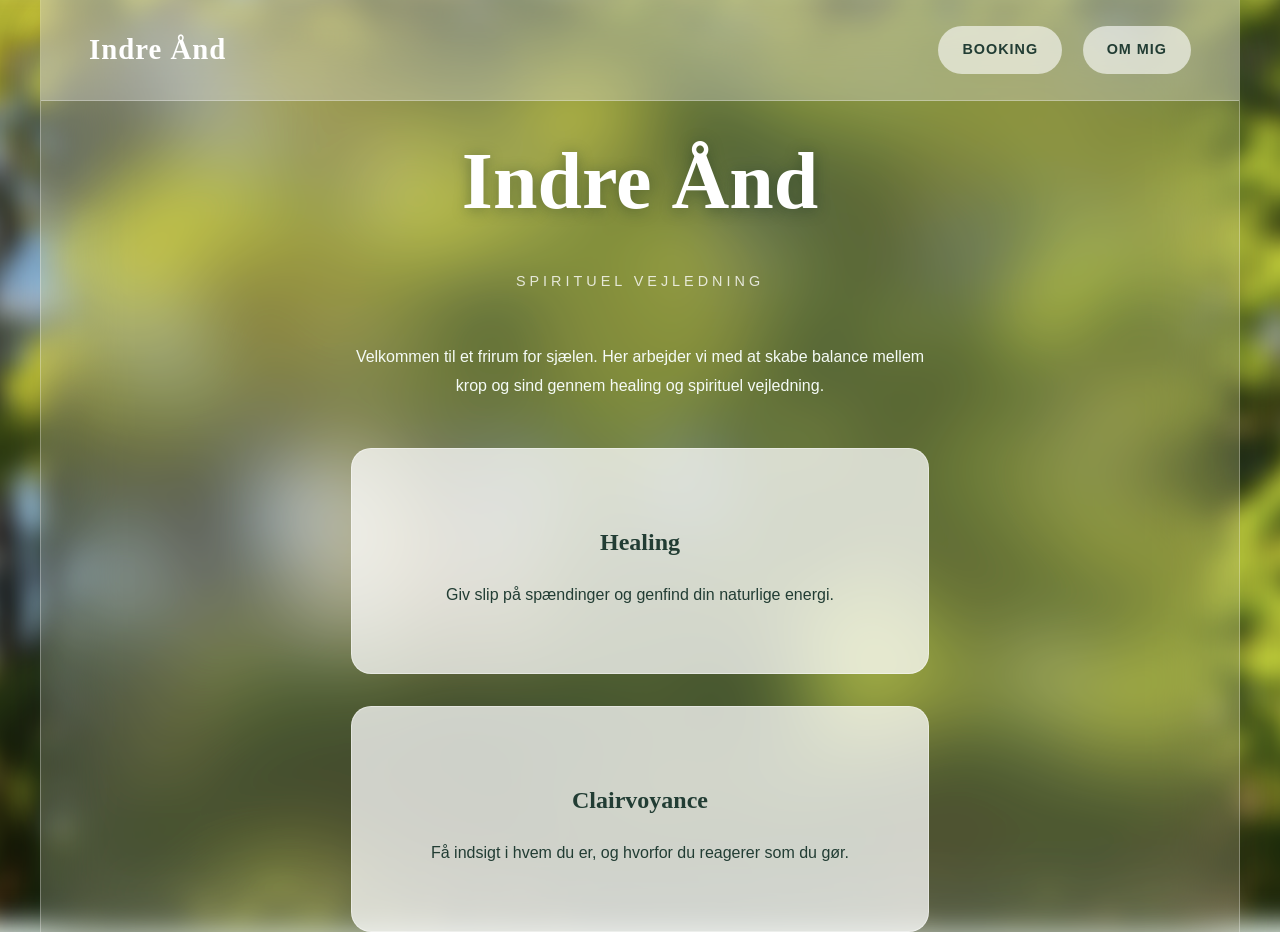
==== index.html @ 0712ff4b "Add files via upload" ====
<!DOCTYPE html>
<html lang="da">
<head>
    <meta charset="UTF-8" />
    <meta name="viewport" content="width=device-width, initial-scale=1.0" />
    <title>Indre Ånd</title>
    <link rel="stylesheet" href="styles.css" />
</head>
<body class="home-page">
    <div class="glass-shell">
        <header class="top-bar">
            <a href="index.html" class="top-bar__brand">Indre Ånd</a>
            <nav class="top-bar__nav">
                <a href="booking.html" class="nav-button">Booking</a>
                <a href="about.html" class="nav-button">Om mig</a>
            </nav>
        </header>

        <main class="container">
            <section class="hero-content">
                <h1>Indre Ånd</h1>
                <p class="subtitle">Spirituel Vejledning</p>
                
                <div class="zen-text-block">
                    <p>Velkommen til et frirum for sjælen. Her arbejder vi med at skabe balance mellem krop og sind gennem healing og spirituel vejledning.</p>
                </div>
            </section>

            <div class="services-grid">
                <div class="service-item">
                    <h3>Healing</h3>
                    <p>Giv slip på spændinger og genfind din naturlige energi.</p>
                </div>
                <div class="service-item">
                    <h3>Clairvoyance</h3>
                    <p>Få indsigt i hvem du er, og hvorfor du reagerer som du gør.</p>
                </div>
            </div>
        </main>
    </div>
</body>
</html>
---- styles.css ----
/* --- Global Reset & Variables --- */
:root {
    --glass-bg: rgba(255, 255, 255, 0.15);
    --glass-border: rgba(255, 255, 255, 0.3);
    --text-main: #f5fbf6;
    --text-header: #ffffff;
    --accent-dark: #223d34;
    --card-bg: rgba(255, 255, 255, 0.75); /* For high readability on light text */
}

* { box-sizing: border-box; }

body {
    margin: 0;
    font-family: "Inter", sans-serif;
    background: #d9e7de; /* Fallback color */
    color: var(--text-main);
    min-height: 100vh;
    line-height: 1.8;
    overflow-x: hidden; /* Prevent side-scrolling on mobile */
}

/* --- Fixed Glass Background --- */
.home-page::before {
    content: "";
    position: fixed;
    inset: 0;
    background: url("pictures/20260508_192441.jpg") center center / cover no-repeat;
    filter: blur(12px) 
                brightness(0.9) 
                contrast(1.2) 
                saturate(0.7) 
                sepia(0);
    transform: scale(1.05);
    z-index: -2;
}

/* --- Layout Structure --- */
.glass-shell {
    width: min(1200px, 100%); /* Changed 95% to 100% for cleaner edge-to-edge on mobile */
    min-height: 100vh;
    margin: 0 auto;
    background: var(--glass-bg);
    border-left: 1px solid var(--glass-border);
    border-right: 1px solid var(--glass-border);
    backdrop-filter: blur(40px) saturate(110%);
    box-shadow: 0 18px 45px rgba(27, 56, 45, 0.16);
    display: flex;
    flex-direction: column;
}

.container {
    max-width: 900px;
    margin: 0 auto;
    padding: 0rem 2.5rem;
}

/* --- Navigation --- */
.top-bar {
    display: flex;
    align-items: center;
    justify-content: space-between;
    padding: 1.5rem 3rem;
    border-bottom: 1px solid var(--glass-border);
    background-color: #d7d7d75c;
}

.top-bar__brand {
    font-family: "Cormorant Garamond", serif;
    font-size: 1.8rem;
    font-weight: 600;
    text-decoration: none;
    color: var(--text-header);
    letter-spacing: 1px;
}

.nav-button {
    padding: 0.7rem 1.5rem;
    border-radius: 999px;
    text-decoration: none;
    color: var(--accent-dark);
    background: rgba(255, 255, 255, 0.6);
    font-size: 0.9rem;
    font-weight: 600;
    text-transform: uppercase;
    letter-spacing: 1px;
    transition: all 0.3s ease;
    margin-left: 1rem;
    display: inline-block; /* Ensure proper spacing */
}

.nav-button:hover, .nav-button.active {
    background: #ffffff;
    box-shadow: 0 4px 15px rgba(0,0,0,0.1);
}

/* --- Typography --- */
h1, h2, h3 {
    font-family: "Cormorant Garamond", serif;
    color: var(--text-header);
    text-shadow: 0 2px 15px rgba(16, 41, 29, 0.4);
    text-align: center;
}

h1 { font-size: clamp(3rem, 8vw, 5rem); margin-bottom: 1rem; margin-top: 0.5rem; }
h2 { font-size: 2.8rem; margin: 4rem 0 2rem; }

.subtitle {
    text-align: center;
    text-transform: uppercase;
    letter-spacing: 4px;
    font-size: 0.9rem;
    color: rgba(255,255,255,0.8);
    margin-bottom: 3rem;
}

/* --- Content Elements --- */
.zen-text-block {
    text-align: center;
    max-width: 65ch;
    margin: 0 auto 3rem;
}

.portrait-wrapper {
    display: flex;
    justify-content: center;
    margin: 1rem 0;
}

.hero-portrait {
    width: 100%;
    max-width: 400px;
    height: 300px; /* Set a height to define the 'frame' */
    border-radius: 300px 300px 40px 40px; 
    box-shadow: 0 25px 50px rgba(0,0,0,0.15);
    border: 1px solid var(--glass-border);
    
    /* This is the key: it clips the zoomed image to the arched shape */
    overflow: hidden; 
    display: block;
}

.hero-portrait img {
    width: 100%;
    height: 100%;
    
    /* The Offset & Zoom Logic */
    object-fit: cover;
    object-position: 10% center; /* Adjust percentage to pan right/left */
    transform: scale(1.2);       /* Zooms the content ONLY */
    
    display: block;
}

.services-grid {
    display: grid;
    grid-template-columns: repeat(auto-fit, minmax(280px, 1fr));
    gap: 2rem;
    margin-top: 3rem;
}

.service-item {
    background: var(--card-bg);
    padding: 3rem 2rem;
    border-radius: 20px;
    text-align: center;
    color: var(--accent-dark);
    border: 1px solid rgba(255,255,255,0.4);
    transition: transform 0.3s ease;
}

.service-item h3 { color: var(--accent-dark); text-shadow: none; margin-bottom: 1rem; font-size: 24px;}
.service-item:hover { transform: translateY(-5px); }

.testimonial-item {
    background: rgba(255, 255, 255, 0.1);
    border: 1px solid var(--glass-border);
    padding: 3rem;
    border-radius: 24px;
    margin-bottom: 2rem;
    backdrop-filter: blur(5px);
}

.testimonial-item blockquote {
    font-family: "Cormorant Garamond", serif;
    font-size: 1.5rem;
    font-style: italic;
    margin: 0;
}

.testimonial-author {
    display: block;
    margin-top: 1.5rem;
    font-size: 0.85rem;
    font-weight: 600;
    text-transform: uppercase;
    letter-spacing: 2px;
}

/* --- MOBILE RESPONSIVE FIXES --- */
@media (max-width: 600px) {
    .top-bar {
        flex-direction: column;
        padding: 2rem 1rem;
        gap: 1.5rem;
    }

    .top-bar__nav {
        display: flex;
        gap: 0.5rem;
    }

    .nav-button {
        margin-left: 0;
        padding: 0.6rem 1.2rem;
        font-size: 0.8rem;
    }

    .container {
        padding: 0 1.5rem;
    }

    h1 {
        font-size: 2.8rem;
    }

    h2 {
        font-size: 2.2rem;
    }

    .testimonial-item {
        padding: 2rem 1.5rem;
    }

    .testimonial-item blockquote {
        font-size: 1.2rem;
    }
}
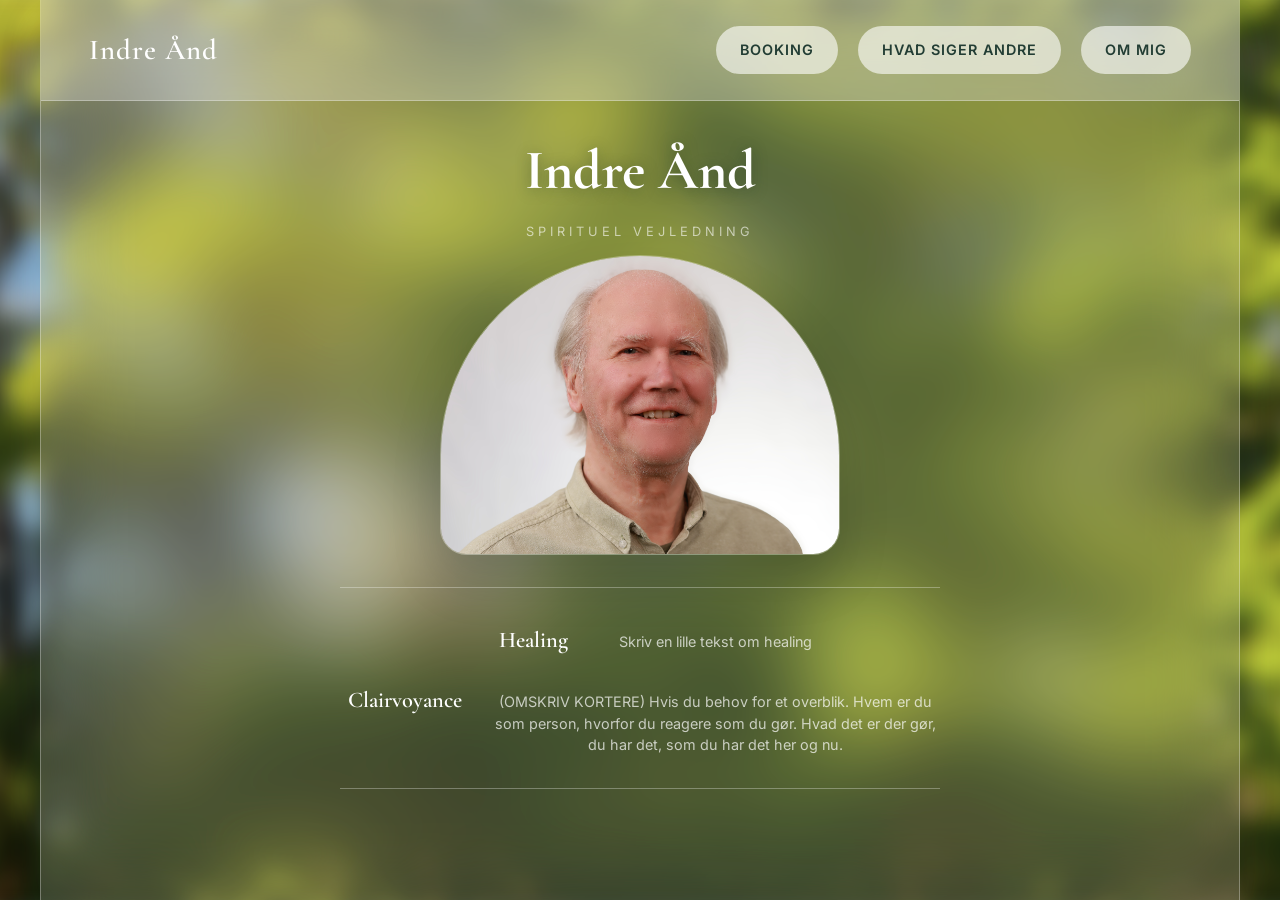
==== commit 4351ecd0: "Add reviews page, media, and UI updates Add reviews.html and about_text.txt plus README.md and many " ====
--- a/index.html
+++ b/index.html
@@ -4,38 +4,51 @@
     <meta charset="UTF-8" />
     <meta name="viewport" content="width=device-width, initial-scale=1.0" />
     <title>Indre Ånd</title>
+    <link rel="preconnect" href="https://fonts.googleapis.com" />
+    <link rel="preconnect" href="https://fonts.gstatic.com" crossorigin />
+    <link href="https://fonts.googleapis.com/css2?family=Cormorant+Garamond:ital,wght@0,500;0,600;0,700;1,500&family=Inter:wght@300;400;500&display=swap" rel="stylesheet" />
     <link rel="stylesheet" href="styles.css" />
 </head>
 <body class="home-page">
-    <div class="glass-shell">
+    <div class="glass-shell home-shell">
         <header class="top-bar">
             <a href="index.html" class="top-bar__brand">Indre Ånd</a>
             <nav class="top-bar__nav">
                 <a href="booking.html" class="nav-button">Booking</a>
+                <a href="reviews.html" class="nav-button">Hvad siger andre</a>
                 <a href="about.html" class="nav-button">Om mig</a>
             </nav>
         </header>
 
-        <main class="container">
-            <section class="hero-content">
-                <h1>Indre Ånd</h1>
-                <p class="subtitle">Spirituel Vejledning</p>
-                
-                <div class="zen-text-block">
-                    <p>Velkommen til et frirum for sjælen. Her arbejder vi med at skabe balance mellem krop og sind gennem healing og spirituel vejledning.</p>
+        <main class="home-main">
+
+            <div class="home-content">
+                <h1 class="home-title">Indre Ånd</h1>
+                <p class="home-eyebrow">Spirituel Vejledning</p>
+
+                <div class="home-portrait">
+                    <div class="hero-portrait">
+                        <img src="pictures/portrait.jpg" alt="Michael" />
+                    </div>
                 </div>
-            </section>
 
-            <div class="services-grid">
-                <div class="service-item">
-                    <h3>Healing</h3>
-                    <p>Giv slip på spændinger og genfind din naturlige energi.</p>
+                <div class="home-divider"></div>
+
+                <div class="home-offerings">
+                    <div class="home-offering">
+                        <span class="home-offering__name">Healing</span>
+                        <span class="home-offering__desc">Skriv en lille tekst om healing</span>
+                    </div>
+                    <div class="home-offering">
+                        <span class="home-offering__name">Clairvoyance</span>
+                        <span class="home-offering__desc">(OMSKRIV KORTERE) Hvis du behov for et overblik. Hvem er du som person, hvorfor du reagere som du gør. Hvad det er der gør, du har det, som du har det her og nu.</span>
+                    </div>
                 </div>
-                <div class="service-item">
-                    <h3>Clairvoyance</h3>
-                    <p>Få indsigt i hvem du er, og hvorfor du reagerer som du gør.</p>
-                </div>
+
+                <div class="home-divider"></div>
+
             </div>
+
         </main>
     </div>
 </body>
--- a/styles.css
+++ b/styles.css
@@ -5,7 +5,7 @@
     --text-main: #f5fbf6;
     --text-header: #ffffff;
     --accent-dark: #223d34;
-    --card-bg: rgba(255, 255, 255, 0.75); /* For high readability on light text */
+    --card-bg: rgba(255, 255, 255, 0.75);
 }
 
 * { box-sizing: border-box; }
@@ -13,11 +13,11 @@
 body {
     margin: 0;
     font-family: "Inter", sans-serif;
-    background: #d9e7de; /* Fallback color */
+    background: #d9e7de;
     color: var(--text-main);
     min-height: 100vh;
     line-height: 1.8;
-    overflow-x: hidden; /* Prevent side-scrolling on mobile */
+    overflow-x: hidden;
 }
 
 /* --- Fixed Glass Background --- */
@@ -26,10 +26,10 @@
     position: fixed;
     inset: 0;
     background: url("pictures/20260508_192441.jpg") center center / cover no-repeat;
-    filter: blur(12px) 
-                brightness(0.9) 
-                contrast(1.2) 
-                saturate(0.7) 
+    filter: blur(12px)
+                brightness(0.9)
+                contrast(1.2)
+                saturate(0.7)
                 sepia(0);
     transform: scale(1.05);
     z-index: -2;
@@ -37,7 +37,7 @@
 
 /* --- Layout Structure --- */
 .glass-shell {
-    width: min(1200px, 100%); /* Changed 95% to 100% for cleaner edge-to-edge on mobile */
+    width: min(1200px, 100%);
     min-height: 100vh;
     margin: 0 auto;
     background: var(--glass-bg);
@@ -51,8 +51,9 @@
 
 .container {
     max-width: 900px;
+    width: 100%;
     margin: 0 auto;
-    padding: 0rem 2.5rem;
+    padding: 1rem 2.5rem;
 }
 
 /* --- Navigation --- */
@@ -86,7 +87,7 @@
     letter-spacing: 1px;
     transition: all 0.3s ease;
     margin-left: 1rem;
-    display: inline-block; /* Ensure proper spacing */
+    display: inline-block;
 }
 
 .nav-button:hover, .nav-button.active {
@@ -102,8 +103,8 @@
     text-align: center;
 }
 
-h1 { font-size: clamp(3rem, 8vw, 5rem); margin-bottom: 1rem; margin-top: 0.5rem; }
-h2 { font-size: 2.8rem; margin: 4rem 0 2rem; }
+h1 { font-size: clamp(2.5rem, 5vw, 3.5rem); margin-bottom: 1rem; margin-top: 0.5rem; }
+h2 { font-size: 2.8rem; margin: 0 0 2rem; }
 
 .subtitle {
     text-align: center;
@@ -114,6 +115,16 @@
     margin-bottom: 3rem;
 }
 
+/* --- Page Section Header --- */
+.zen-header {
+    text-align: center;
+    margin-bottom: 3rem;
+}
+
+.zen-header h1 {
+    margin-bottom: 0;
+}
+
 /* --- Content Elements --- */
 .zen-text-block {
     text-align: center;
@@ -124,34 +135,36 @@
 .portrait-wrapper {
     display: flex;
     justify-content: center;
-    margin: 1rem 0;
+    margin: 1rem 0 3rem;
 }
 
 .hero-portrait {
     width: 100%;
     max-width: 400px;
-    height: 300px; /* Set a height to define the 'frame' */
-    border-radius: 300px 300px 40px 40px; 
+    height: 300px;
+    border-radius: 300px 300px 40px 40px;
     box-shadow: 0 25px 50px rgba(0,0,0,0.15);
     border: 1px solid var(--glass-border);
-    
-    /* This is the key: it clips the zoomed image to the arched shape */
-    overflow: hidden; 
+    overflow: hidden;
     display: block;
 }
 
 .hero-portrait img {
     width: 100%;
     height: 100%;
-    
-    /* The Offset & Zoom Logic */
     object-fit: cover;
-    object-position: 10% center; /* Adjust percentage to pan right/left */
-    transform: scale(1.2);       /* Zooms the content ONLY */
-    
+    object-position: 10% center;
+    transform: scale(1.2);
     display: block;
 }
 
+/* --- Hero Section (index only) --- */
+.hero-content {
+    text-align: center;
+    padding-top: 2rem;
+}
+
+/* --- Services Grid --- */
 .services-grid {
     display: grid;
     grid-template-columns: repeat(auto-fit, minmax(280px, 1fr));
@@ -169,15 +182,83 @@
     transition: transform 0.3s ease;
 }
 
-.service-item h3 { color: var(--accent-dark); text-shadow: none; margin-bottom: 1rem; font-size: 24px;}
+.service-item h3 { color: var(--accent-dark); text-shadow: none; margin-bottom: 1rem; font-size: 24px; }
 .service-item:hover { transform: translateY(-5px); }
+
+.service-meta {
+    display: flex;
+    flex-direction: column;
+    align-items: center;
+    gap: 0.6rem;
+    margin-bottom: 1.25rem;
+}
+
+.service-detail {
+    color: var(--accent-dark);
+    font-size: 1rem;
+    font-weight: 500;
+}
+
+.service-tag {
+    display: inline-block;
+    background: rgba(34, 61, 52, 0.12);
+    border: 1px solid rgba(34, 61, 52, 0.2);
+    color: var(--accent-dark);
+    font-size: 0.75rem;
+    font-weight: 600;
+    text-transform: uppercase;
+    letter-spacing: 1.5px;
+    padding: 0.3rem 0.9rem;
+    border-radius: 999px;
+}
+
+.service-note {
+    color: rgba(34, 61, 52, 0.7);
+    font-size: 0.88rem;
+    line-height: 1.6;
+    margin: 0;
+    border-top: 1px solid rgba(34, 61, 52, 0.1);
+    padding-top: 1rem;
+}
+
+/* --- Contact Block (booking page) --- */
+.contact-block {
+    margin-top: 4rem;
+    background: rgba(34, 61, 52, 0.4);
+    border: 1px solid var(--glass-border);
+    padding: 3rem 2rem;
+    border-radius: 20px;
+    text-align: center;
+}
+
+.contact-block h2 {
+    margin-top: 0;
+    border: none;
+    text-shadow: none;
+}
+
+.contact-block p {
+    color: white;
+    margin: 0.5rem 0;
+}
+
+.contact-block a {
+    color: white;
+    text-decoration: underline;
+}
+
+/* --- Testimonials --- */
+.testimonials-section {
+    display: flex;
+    flex-direction: column;
+    gap: 2rem;
+}
 
 .testimonial-item {
     background: rgba(255, 255, 255, 0.1);
     border: 1px solid var(--glass-border);
     padding: 3rem;
     border-radius: 24px;
-    margin-bottom: 2rem;
     backdrop-filter: blur(5px);
 }
 
@@ -197,6 +278,17 @@
     letter-spacing: 2px;
 }
 
+/* --- About Article --- */
+.zen-article {
+    max-width: 65ch;
+    margin: 0 auto;
+    text-align: center;
+}
+
+.zen-article p {
+    margin-bottom: 1.5rem;
+}
+
 /* --- MOBILE RESPONSIVE FIXES --- */
 @media (max-width: 600px) {
     .top-bar {
@@ -217,16 +309,11 @@
     }
 
     .container {
-        padding: 0 1.5rem;
-    }
-
-    h1 {
-        font-size: 2.8rem;
-    }
-
-    h2 {
-        font-size: 2.2rem;
-    }
+        padding: 3rem 1.5rem;
+    }
+
+    h1 { font-size: 2.8rem; }
+    h2 { font-size: 2.2rem; }
 
     .testimonial-item {
         padding: 2rem 1.5rem;
@@ -235,4 +322,220 @@
     .testimonial-item blockquote {
         font-size: 1.2rem;
     }
+}
+
+/* --- About Timeline --- */
+.about-timeline {
+    display: flex;
+    flex-direction: column;
+    gap: 2.5rem;
+    margin-top: 1rem;
+}
+
+.timeline-entry {
+    display: grid;
+    grid-template-columns: 180px 1fr;
+    gap: 2rem;
+    border-top: 1px solid var(--glass-border);
+    padding-top: 2.5rem;
+}
+
+.timeline-label {
+    font-family: "Cormorant Garamond", serif;
+    font-size: 1.3rem;
+    font-weight: 600;
+    color: rgba(255, 255, 255, 0.7);
+    letter-spacing: 1px;
+    padding-top: 0.2rem;
+    text-align: right;
+}
+
+.timeline-body p {
+    margin: 0 0 1rem;
+    color: var(--text-main);
+}
+
+.timeline-body p:last-child {
+    margin-bottom: 0;
+}
+
+@media (max-width: 600px) {
+    .timeline-entry {
+        grid-template-columns: 1fr;
+        gap: 0.75rem;
+    }
+
+    .timeline-label {
+        text-align: left;
+        font-size: 1.1rem;
+        color: rgba(255, 255, 255, 0.6);
+    }
+}
+
+/* --- Home Page: no-scroll full-viewport layout --- */
+.home-shell {
+    height: 100vh;
+    overflow: hidden;
+}
+
+.home-main {
+    flex: 1;
+    display: flex;
+    flex-direction: column;
+    align-items: center;
+    padding: 2.5rem 4rem 3rem;
+    gap: 2.5rem;
+}
+
+.home-portrait {
+    display: flex;
+    justify-content: center;
+}
+
+.home-portrait .hero-portrait {
+    width: 100%;
+    max-width: 400px;
+    height: 300px;
+    border-radius: 300px 300px 40px 40px;
+}
+
+/* Content: centered column */
+.home-content {
+    display: flex;
+    flex-direction: column;
+    align-items: center;
+    text-align: center;
+    width: 100%;
+    max-width: 600px;
+}
+
+.home-eyebrow {
+    text-transform: uppercase;
+    letter-spacing: 4px;
+    font-size: 0.8rem;
+    color: rgba(255, 255, 255, 0.6);
+    margin: 0 0 0.75rem;
+    text-align: center;
+}
+
+.home-title {
+    font-family: "Cormorant Garamond", serif;
+    font-size: clamp(2.5rem, 5vw, 3.5rem);
+    font-weight: 700;
+    color: var(--text-header);
+    text-shadow: 0 2px 15px rgba(16, 41, 29, 0.4);
+    text-align: center;
+    margin: 0 0 1.25rem;
+    line-height: 1.05;
+}
+
+.home-intro {
+    font-size: 1rem;
+    line-height: 1.8;
+    color: rgba(255, 255, 255, 0.85);
+    margin: 0;
+    text-align: center;
+}
+
+.home-divider {
+    width: 100%;
+    height: 1px;
+    background: var(--glass-border);
+    margin: 2rem 0;
+}
+
+/* Offerings: two rows, label + description inline */
+.home-offerings {
+    display: flex;
+    flex-direction: column;
+    gap: 1.25rem;
+}
+
+.home-offering {
+    display: flex;
+    align-items: baseline;
+    gap: 1.25rem;
+    justify-content: center;
+}
+
+.home-offering__name {
+    font-family: "Cormorant Garamond", serif;
+    font-size: 1.4rem;
+    font-weight: 600;
+    color: var(--text-header);
+    white-space: nowrap;
+    min-width: 130px;
+}
+
+.home-offering__desc {
+    font-size: 0.9rem;
+    color: rgba(255, 255, 255, 0.7);
+    line-height: 1.5;
+}
+
+/* CTA link */
+.home-cta {
+    display: inline-block;
+    align-self: center;
+    padding: 0.8rem 2rem;
+    border-radius: 999px;
+    background: rgba(255, 255, 255, 0.15);
+    border: 1px solid var(--glass-border);
+    color: var(--text-header);
+    text-decoration: none;
+    font-size: 0.9rem;
+    font-weight: 500;
+    letter-spacing: 0.5px;
+    transition: background 0.3s ease, box-shadow 0.3s ease;
+}
+
+.home-cta:hover {
+    background: rgba(255, 255, 255, 0.28);
+    box-shadow: 0 4px 20px rgba(0,0,0,0.1);
+}
+
+@media (max-width: 750px) {
+    .home-shell {
+        height: auto;
+        overflow: visible;
+    }
+
+    .home-main {
+        grid-template-columns: 1fr;
+    }
+
+    .home-portrait {
+        padding: 3rem 2rem 1rem;
+        height: 340px;
+    }
+
+    .home-portrait .hero-portrait {
+        max-height: 100%;
+    }
+
+    .home-content {
+        padding: 1rem 2rem 3rem;
+        align-items: center;
+        text-align: center;
+    }
+
+    .home-title {
+        text-align: center;
+    }
+
+    .home-intro {
+        max-width: 100%;
+        text-align: center;
+    }
+
+    .home-offering {
+        flex-direction: column;
+        align-items: center;
+        gap: 0.25rem;
+        text-align: center;
+    }
+
+    .home-cta {
+        align-self: center;
+    }
 }
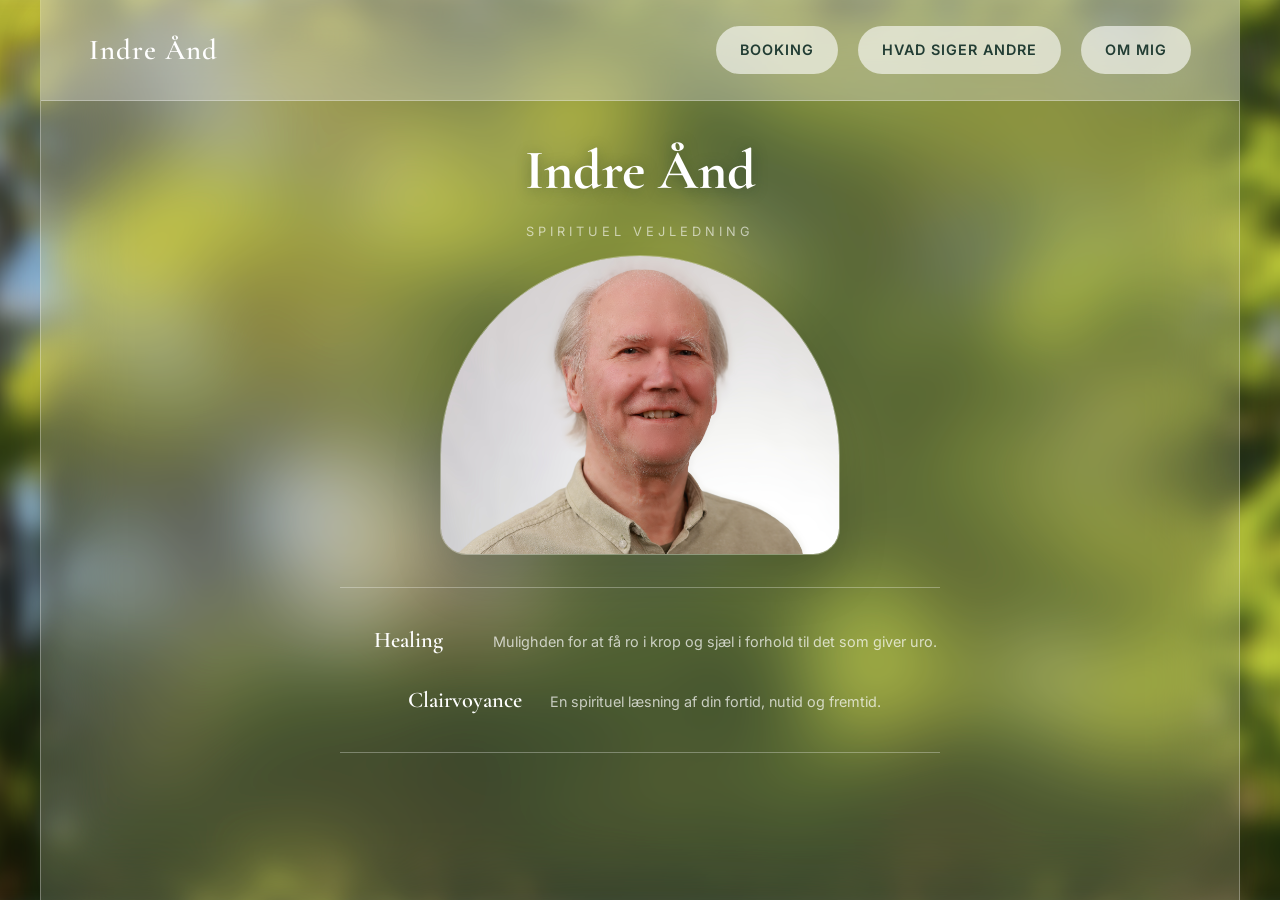
==== commit 919d9907: "Cleanup changes." ====
--- a/index.html
+++ b/index.html
@@ -37,11 +37,11 @@
                 <div class="home-offerings">
                     <div class="home-offering">
                         <span class="home-offering__name">Healing</span>
-                        <span class="home-offering__desc">Skriv en lille tekst om healing</span>
+                        <span class="home-offering__desc">Mulighden for at få ro i krop og sjæl i forhold til det som giver uro.</span>
                     </div>
                     <div class="home-offering">
                         <span class="home-offering__name">Clairvoyance</span>
-                        <span class="home-offering__desc">(OMSKRIV KORTERE) Hvis du behov for et overblik. Hvem er du som person, hvorfor du reagere som du gør. Hvad det er der gør, du har det, som du har det her og nu.</span>
+                        <span class="home-offering__desc">En spirituel læsning af din fortid, nutid og fremtid.</span>
                     </div>
                 </div>
 
--- a/styles.css
+++ b/styles.css
@@ -125,19 +125,6 @@
     margin-bottom: 0;
 }
 
-/* --- Content Elements --- */
-.zen-text-block {
-    text-align: center;
-    max-width: 65ch;
-    margin: 0 auto 3rem;
-}
-
-.portrait-wrapper {
-    display: flex;
-    justify-content: center;
-    margin: 1rem 0 3rem;
-}
-
 .hero-portrait {
     width: 100%;
     max-width: 400px;
@@ -158,12 +145,6 @@
     display: block;
 }
 
-/* --- Hero Section (index only) --- */
-.hero-content {
-    text-align: center;
-    padding-top: 2rem;
-}
-
 /* --- Services Grid --- */
 .services-grid {
     display: grid;
@@ -197,6 +178,13 @@
     color: var(--accent-dark);
     font-size: 1rem;
     font-weight: 500;
+}
+
+.service-note {
+    margin: 0;
+    color: rgba(34, 61, 52, 0.88);
+    font-size: 0.95rem;
+    line-height: 1.5;
 }
 
 .service-tag {
@@ -212,15 +200,6 @@
     border-radius: 999px;
 }
 
-.service-note {
-    color: rgba(34, 61, 52, 0.7);
-    font-size: 0.88rem;
-    line-height: 1.6;
-    margin: 0;
-    border-top: 1px solid rgba(34, 61, 52, 0.1);
-    padding-top: 1rem;
-}
-
 /* --- Contact Block (booking page) --- */
 .contact-block {
     margin-top: 4rem;
@@ -242,16 +221,92 @@
     margin: 0.5rem 0;
 }
 
+.contact-block__summary {
+    margin-top: 0.85rem;
+    color: rgba(255, 255, 255, 0.85);
+}
+
+.contact-block__divider {
+    width: min(540px, 100%);
+    height: 1px;
+    margin: 1.2rem auto 1rem;
+    background: rgba(255, 255, 255, 0.25);
+}
+
+.contact-block__subtitle {
+    margin: 0.4rem 0 0.85rem;
+    font-family: "Cormorant Garamond", serif;
+    font-size: 2rem;
+    color: var(--text-header);
+    text-shadow: none;
+}
+
 .contact-block a {
     color: white;
     text-decoration: underline;
 }
 
+/* --- Booking compact layout --- */
+
+.booking-page .container.booking-compact {
+    padding-top: 0.75rem;
+    padding-bottom: 1.25rem;
+}
+
+.booking-compact .zen-header {
+    margin-bottom: 1.5rem;
+}
+
+.booking-compact .services-grid {
+    margin-top: 1.25rem;
+    gap: 1.25rem;
+}
+
+.booking-compact .service-item {
+    padding: 1.75rem 1.5rem;
+}
+
+.booking-compact .service-meta {
+    margin-bottom: 0;
+}
+
+.booking-compact .contact-block {
+    margin-top: 1.5rem;
+    padding: 1.75rem 1.5rem;
+}
+
+.booking-compact .contact-block h2 {
+    margin-bottom: 1rem;
+    font-size: 2.3rem;
+}
+
+.booking-compact .contact-block__subtitle {
+    margin: 0.25rem 0 0.65rem;
+    font-size: 1.7rem;
+}
+
+.booking-compact .contact-block__divider {
+    margin: 0.9rem auto 0.8rem;
+}
+
 /* --- Testimonials --- */
 .testimonials-section {
     display: flex;
     flex-direction: column;
     gap: 2rem;
+}
+
+.testimonials-group {
+    display: flex;
+    flex-direction: column;
+    gap: 1.25rem;
+}
+
+.testimonials-group__title {
+    margin: 0 0 0.2rem;
+    font-size: clamp(1.9rem, 4vw, 2.4rem);
+    text-align: left;
+    text-shadow: 0 2px 15px rgba(16, 41, 29, 0.4);
 }
 
 .testimonial-item {
@@ -278,34 +333,50 @@
     letter-spacing: 2px;
 }
 
-/* --- About Article --- */
-.zen-article {
-    max-width: 65ch;
-    margin: 0 auto;
-    text-align: center;
-}
-
-.zen-article p {
-    margin-bottom: 1.5rem;
-}
-
 /* --- MOBILE RESPONSIVE FIXES --- */
 @media (max-width: 600px) {
     .top-bar {
         flex-direction: column;
-        padding: 2rem 1rem;
-        gap: 1.5rem;
+        align-items: stretch;
+        padding: 1.25rem 0.9rem 1rem;
+        gap: 1rem;
+    }
+
+    .top-bar__brand {
+        display: block;
+        text-align: center;
+        white-space: nowrap;
+        font-size: clamp(1.55rem, 7.2vw, 2.1rem);
+        line-height: 1.1;
     }
 
     .top-bar__nav {
-        display: flex;
+        display: grid;
+        grid-template-columns: 1fr 1.6fr 1fr;
         gap: 0.5rem;
+        width: 100%;
+        max-width: 560px;
+        margin: 0 auto;
     }
 
     .nav-button {
         margin-left: 0;
-        padding: 0.6rem 1.2rem;
-        font-size: 0.8rem;
+        padding: 0.75rem 0.6rem;
+        min-height: 3rem;
+        display: flex;
+        align-items: center;
+        justify-content: center;
+        text-align: center;
+        white-space: normal;
+        line-height: 1.2;
+        font-size: clamp(0.68rem, 2.6vw, 0.8rem);
+        letter-spacing: 0.6px;
+    }
+
+    .top-bar__nav .nav-button:nth-child(2) {
+        white-space: nowrap;
+        font-size: clamp(0.62rem, 2.2vw, 0.78rem);
+        letter-spacing: 0.4px;
     }
 
     .container {
@@ -315,12 +386,23 @@
     h1 { font-size: 2.8rem; }
     h2 { font-size: 2.2rem; }
 
+    .home-title {
+        white-space: nowrap;
+        font-size: clamp(2rem, 10vw, 2.8rem);
+    }
+
     .testimonial-item {
         padding: 2rem 1.5rem;
     }
 
     .testimonial-item blockquote {
         font-size: 1.2rem;
+    }
+
+    .reviews-page .zen-header h1 {
+        white-space: nowrap;
+        font-size: clamp(2.15rem, 9vw, 2.8rem);
+        line-height: 1.1;
     }
 }
 
@@ -429,14 +511,6 @@
     line-height: 1.05;
 }
 
-.home-intro {
-    font-size: 1rem;
-    line-height: 1.8;
-    color: rgba(255, 255, 255, 0.85);
-    margin: 0;
-    text-align: center;
-}
-
 .home-divider {
     width: 100%;
     height: 1px;
@@ -473,27 +547,6 @@
     line-height: 1.5;
 }
 
-/* CTA link */
-.home-cta {
-    display: inline-block;
-    align-self: center;
-    padding: 0.8rem 2rem;
-    border-radius: 999px;
-    background: rgba(255, 255, 255, 0.15);
-    border: 1px solid var(--glass-border);
-    color: var(--text-header);
-    text-decoration: none;
-    font-size: 0.9rem;
-    font-weight: 500;
-    letter-spacing: 0.5px;
-    transition: background 0.3s ease, box-shadow 0.3s ease;
-}
-
-.home-cta:hover {
-    background: rgba(255, 255, 255, 0.28);
-    box-shadow: 0 4px 20px rgba(0,0,0,0.1);
-}
-
 @media (max-width: 750px) {
     .home-shell {
         height: auto;
@@ -511,6 +564,12 @@
 
     .home-portrait .hero-portrait {
         max-height: 100%;
+        min-width: 300px;
+    }
+
+    .hero-portrait img {
+        object-position: 40% center;
+        min-width: 300px;
     }
 
     .home-content {
@@ -520,11 +579,6 @@
     }
 
     .home-title {
-        text-align: center;
-    }
-
-    .home-intro {
-        max-width: 100%;
         text-align: center;
     }
 
@@ -534,8 +588,4 @@
         gap: 0.25rem;
         text-align: center;
     }
-
-    .home-cta {
-        align-self: center;
-    }
 }
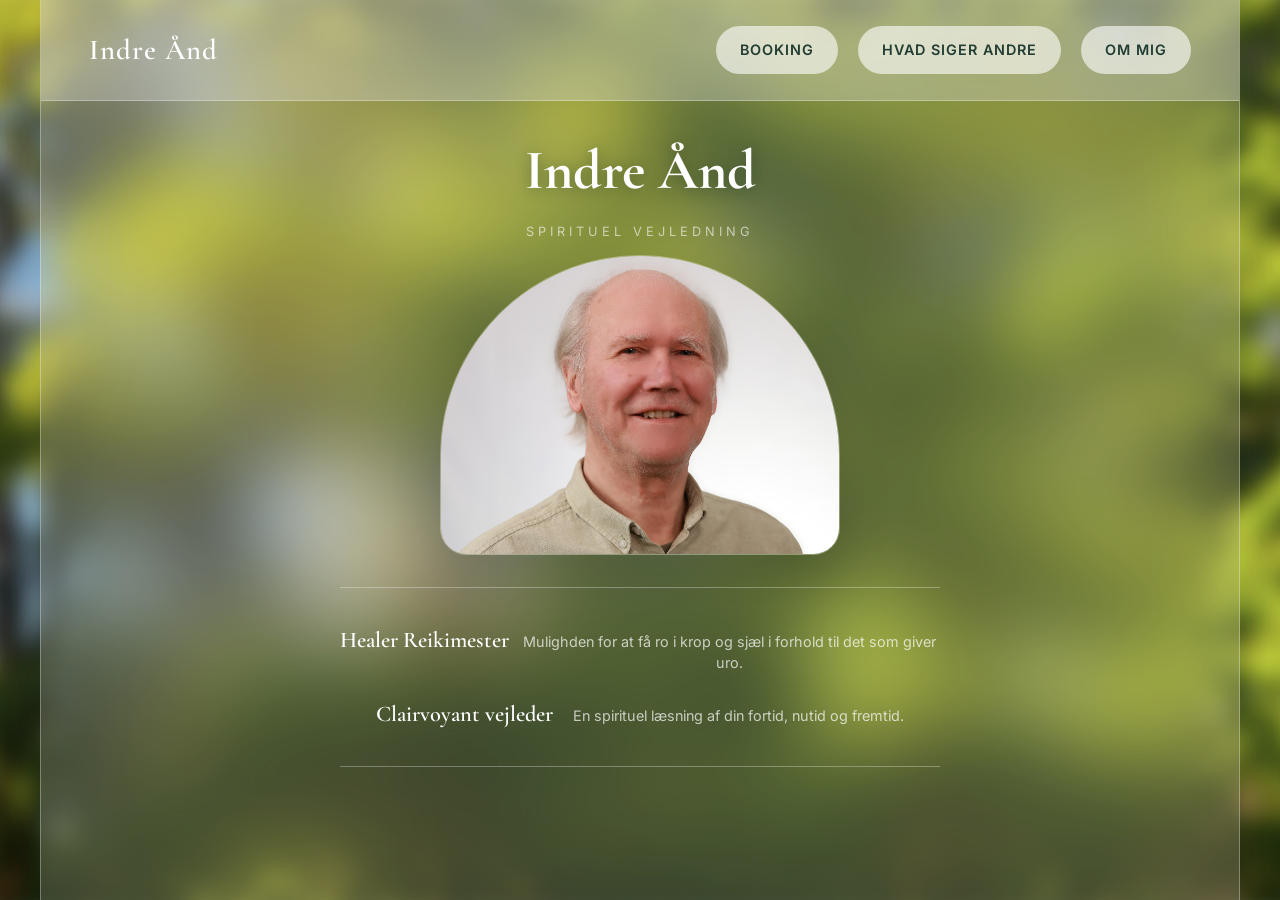
==== commit 62bc7675: "dawdawd" ====
--- a/index.html
+++ b/index.html
@@ -36,11 +36,11 @@
 
                 <div class="home-offerings">
                     <div class="home-offering">
-                        <span class="home-offering__name">Healing</span>
+                        <span class="home-offering__name">Healer Reikimester</span>
                         <span class="home-offering__desc">Mulighden for at få ro i krop og sjæl i forhold til det som giver uro.</span>
                     </div>
                     <div class="home-offering">
-                        <span class="home-offering__name">Clairvoyance</span>
+                        <span class="home-offering__name">Clairvoyant vejleder</span>
                         <span class="home-offering__desc">En spirituel læsning af din fortid, nutid og fremtid.</span>
                     </div>
                 </div>
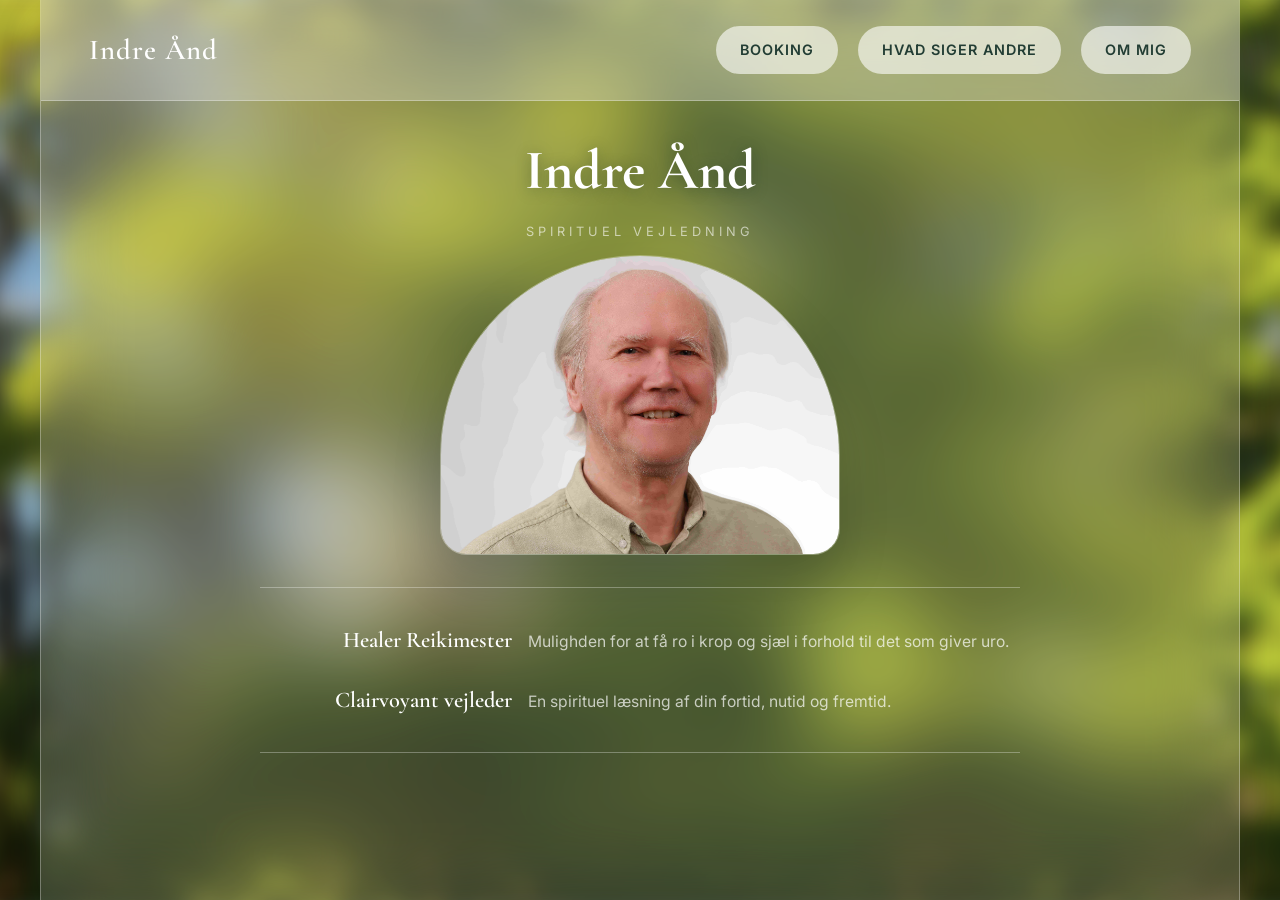
==== commit e2dedda8: "picture" ====
--- a/index.html
+++ b/index.html
@@ -28,7 +28,7 @@
 
                 <div class="home-portrait">
                     <div class="hero-portrait">
-                        <img src="pictures/portrait.jpg" alt="Michael" />
+                        <img src="pictures/portrait_test2.jpg" alt="Michael" />
                     </div>
                 </div>
 
--- a/styles.css
+++ b/styles.css
@@ -547,6 +547,36 @@
     line-height: 1.5;
 }
 
+@media (min-width: 900px) {
+    .home-offerings {
+        width: max-content;
+        margin: 0 auto;
+    }
+
+    .home-content {
+        max-width: 760px;
+    }
+
+    .home-offering {
+        display: grid;
+        grid-template-columns: 240px auto;
+        align-items: baseline;
+        column-gap: 1rem;
+        justify-content: start;
+    }
+
+    .home-offering__name {
+        min-width: 0;
+        text-align: right;
+    }
+
+    .home-offering__desc {
+        font-size: 0.98rem;
+        white-space: nowrap;
+        text-align: left;
+    }
+}
+
 @media (max-width: 750px) {
     .home-shell {
         height: auto;
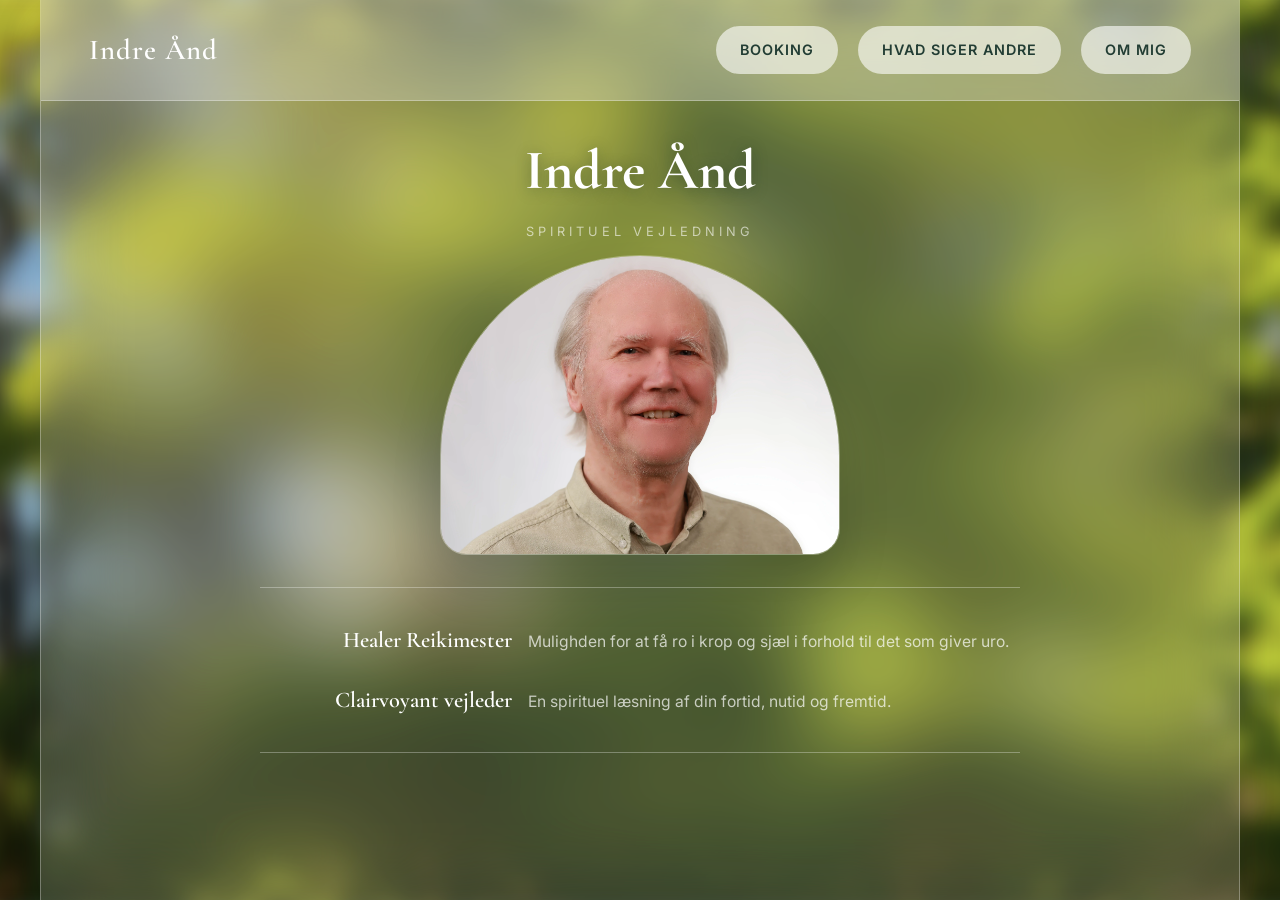
==== commit 19ea9edb: "compression" ====
--- a/index.html
+++ b/index.html
@@ -28,7 +28,7 @@
 
                 <div class="home-portrait">
                     <div class="hero-portrait">
-                        <img src="pictures/portrait_test2.jpg" alt="Michael" />
+                        <img src="pictures/portrait_compressed.webp" alt="Michael" />
                     </div>
                 </div>
 
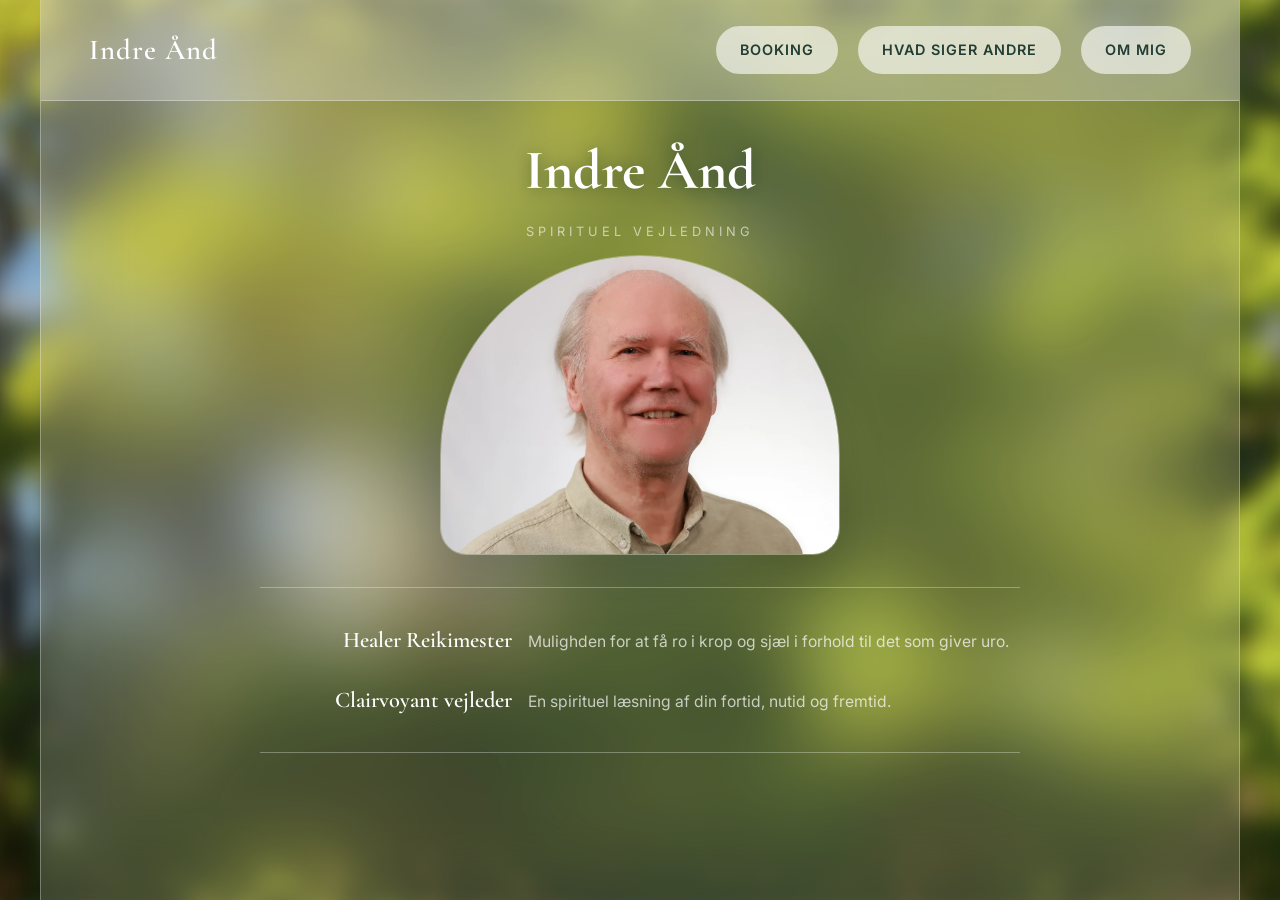
==== commit 2ec06137: "Fixes and descriptions" ====
--- a/index.html
+++ b/index.html
@@ -4,6 +4,8 @@
     <meta charset="UTF-8" />
     <meta name="viewport" content="width=device-width, initial-scale=1.0" />
     <title>Indre Ånd</title>
+    <meta name="description" content="Indre Ånd tilbyder healing, reiki og clairvoyant vejledning for ro i krop og sjæl. Kontakt på 51 21 79 71." />
+    <link rel="icon" href="favicon.svg" type="image/svg+xml" />
     <link rel="preconnect" href="https://fonts.googleapis.com" />
     <link rel="preconnect" href="https://fonts.gstatic.com" crossorigin />
     <link href="https://fonts.googleapis.com/css2?family=Cormorant+Garamond:ital,wght@0,500;0,600;0,700;1,500&family=Inter:wght@300;400;500&display=swap" rel="stylesheet" />
@@ -28,7 +30,7 @@
 
                 <div class="home-portrait">
                     <div class="hero-portrait">
-                        <img src="pictures/portrait_compressed.webp" alt="Michael" />
+                        <img src="pictures/portrait_web.webp" alt="Michael" />
                     </div>
                 </div>
 
--- a/styles.css
+++ b/styles.css
@@ -25,7 +25,7 @@
     content: "";
     position: fixed;
     inset: 0;
-    background: url("pictures/20260508_192441.jpg") center center / cover no-repeat;
+    background: url("pictures/background.webp") center center / cover no-repeat;
     filter: blur(12px)
                 brightness(0.9)
                 contrast(1.2)
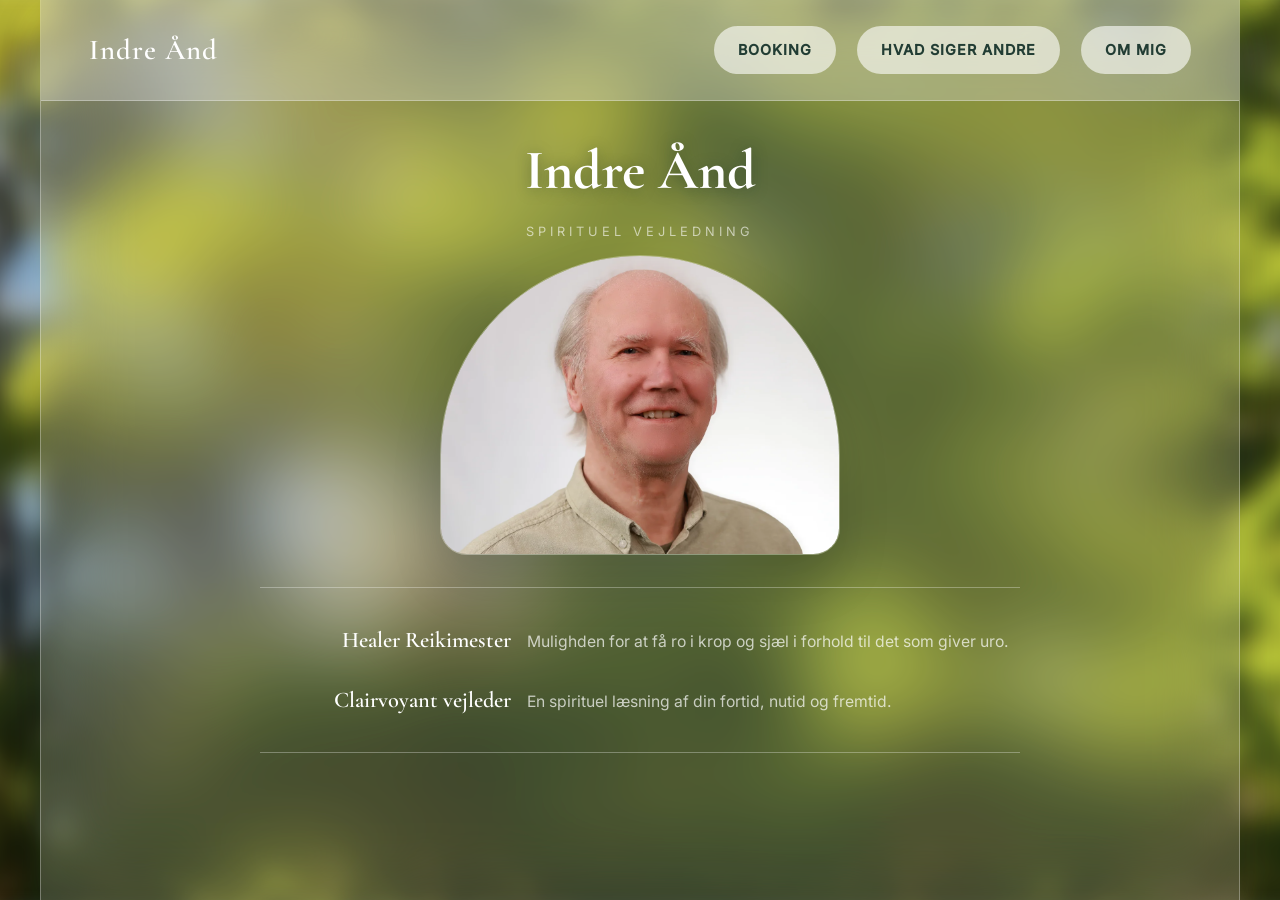
==== commit 555d6f70: "Performance" ====
--- a/index.html
+++ b/index.html
@@ -6,9 +6,10 @@
     <title>Indre Ånd</title>
     <meta name="description" content="Indre Ånd tilbyder healing, reiki og clairvoyant vejledning for ro i krop og sjæl. Kontakt på 51 21 79 71." />
     <link rel="icon" href="favicon.svg" type="image/svg+xml" />
-    <link rel="preconnect" href="https://fonts.googleapis.com" />
-    <link rel="preconnect" href="https://fonts.gstatic.com" crossorigin />
-    <link href="https://fonts.googleapis.com/css2?family=Cormorant+Garamond:ital,wght@0,500;0,600;0,700;1,500&family=Inter:wght@300;400;500&display=swap" rel="stylesheet" />
+    <link rel="preload" href="fonts/cormorant-garamond-latin.woff2" as="font" type="font/woff2" crossorigin />
+    <link rel="preload" href="fonts/inter-latin.woff2" as="font" type="font/woff2" crossorigin />
+    <link rel="preload" href="pictures/background.webp" as="image" type="image/webp" fetchpriority="low" />
+    <link rel="preload" href="pictures/portrait_web.webp" as="image" type="image/webp" fetchpriority="high" />
     <link rel="stylesheet" href="styles.css" />
 </head>
 <body class="home-page">
--- a/styles.css
+++ b/styles.css
@@ -1,3 +1,117 @@
+/* --- Self-hosted fonts (SIL Open Font License, see fonts/OFL-*.txt) --- */
+@font-face {
+    font-family: 'Cormorant Garamond';
+    font-style: italic;
+    font-weight: 500;
+    font-display: swap;
+    src: url(fonts/cormorant-garamond-italic-latin-ext.woff2) format('woff2');
+    unicode-range: U+0100-02BA, U+02BD-02C5, U+02C7-02CC, U+02CE-02D7, U+02DD-02FF, U+0304, U+0308, U+0329, U+1D00-1DBF, U+1E00-1E9F, U+1EF2-1EFF, U+2020, U+20A0-20AB, U+20AD-20C4, U+2113, U+2C60-2C7F, U+A720-A7FF;
+}
+@font-face {
+    font-family: 'Cormorant Garamond';
+    font-style: italic;
+    font-weight: 500;
+    font-display: swap;
+    src: url(fonts/cormorant-garamond-italic-latin.woff2) format('woff2');
+    unicode-range: U+0000-00FF, U+0131, U+0152-0153, U+02BB-02BC, U+02C6, U+02DA, U+02DC, U+0304, U+0308, U+0329, U+2000-206F, U+20AC, U+2122, U+2191, U+2193, U+2212, U+2215, U+FEFF, U+FFFD;
+}
+@font-face {
+    font-family: 'Cormorant Garamond';
+    font-style: normal;
+    font-weight: 500;
+    font-display: swap;
+    src: url(fonts/cormorant-garamond-latin-ext.woff2) format('woff2');
+    unicode-range: U+0100-02BA, U+02BD-02C5, U+02C7-02CC, U+02CE-02D7, U+02DD-02FF, U+0304, U+0308, U+0329, U+1D00-1DBF, U+1E00-1E9F, U+1EF2-1EFF, U+2020, U+20A0-20AB, U+20AD-20C4, U+2113, U+2C60-2C7F, U+A720-A7FF;
+}
+@font-face {
+    font-family: 'Cormorant Garamond';
+    font-style: normal;
+    font-weight: 500;
+    font-display: swap;
+    src: url(fonts/cormorant-garamond-latin.woff2) format('woff2');
+    unicode-range: U+0000-00FF, U+0131, U+0152-0153, U+02BB-02BC, U+02C6, U+02DA, U+02DC, U+0304, U+0308, U+0329, U+2000-206F, U+20AC, U+2122, U+2191, U+2193, U+2212, U+2215, U+FEFF, U+FFFD;
+}
+@font-face {
+    font-family: 'Cormorant Garamond';
+    font-style: normal;
+    font-weight: 600;
+    font-display: swap;
+    src: url(fonts/cormorant-garamond-latin-ext.woff2) format('woff2');
+    unicode-range: U+0100-02BA, U+02BD-02C5, U+02C7-02CC, U+02CE-02D7, U+02DD-02FF, U+0304, U+0308, U+0329, U+1D00-1DBF, U+1E00-1E9F, U+1EF2-1EFF, U+2020, U+20A0-20AB, U+20AD-20C4, U+2113, U+2C60-2C7F, U+A720-A7FF;
+}
+@font-face {
+    font-family: 'Cormorant Garamond';
+    font-style: normal;
+    font-weight: 600;
+    font-display: swap;
+    src: url(fonts/cormorant-garamond-latin.woff2) format('woff2');
+    unicode-range: U+0000-00FF, U+0131, U+0152-0153, U+02BB-02BC, U+02C6, U+02DA, U+02DC, U+0304, U+0308, U+0329, U+2000-206F, U+20AC, U+2122, U+2191, U+2193, U+2212, U+2215, U+FEFF, U+FFFD;
+}
+@font-face {
+    font-family: 'Cormorant Garamond';
+    font-style: normal;
+    font-weight: 700;
+    font-display: swap;
+    src: url(fonts/cormorant-garamond-latin-ext.woff2) format('woff2');
+    unicode-range: U+0100-02BA, U+02BD-02C5, U+02C7-02CC, U+02CE-02D7, U+02DD-02FF, U+0304, U+0308, U+0329, U+1D00-1DBF, U+1E00-1E9F, U+1EF2-1EFF, U+2020, U+20A0-20AB, U+20AD-20C4, U+2113, U+2C60-2C7F, U+A720-A7FF;
+}
+@font-face {
+    font-family: 'Cormorant Garamond';
+    font-style: normal;
+    font-weight: 700;
+    font-display: swap;
+    src: url(fonts/cormorant-garamond-latin.woff2) format('woff2');
+    unicode-range: U+0000-00FF, U+0131, U+0152-0153, U+02BB-02BC, U+02C6, U+02DA, U+02DC, U+0304, U+0308, U+0329, U+2000-206F, U+20AC, U+2122, U+2191, U+2193, U+2212, U+2215, U+FEFF, U+FFFD;
+}
+@font-face {
+    font-family: 'Inter';
+    font-style: normal;
+    font-weight: 300;
+    font-display: swap;
+    src: url(fonts/inter-latin-ext.woff2) format('woff2');
+    unicode-range: U+0100-02BA, U+02BD-02C5, U+02C7-02CC, U+02CE-02D7, U+02DD-02FF, U+0304, U+0308, U+0329, U+1D00-1DBF, U+1E00-1E9F, U+1EF2-1EFF, U+2020, U+20A0-20AB, U+20AD-20C4, U+2113, U+2C60-2C7F, U+A720-A7FF;
+}
+@font-face {
+    font-family: 'Inter';
+    font-style: normal;
+    font-weight: 300;
+    font-display: swap;
+    src: url(fonts/inter-latin.woff2) format('woff2');
+    unicode-range: U+0000-00FF, U+0131, U+0152-0153, U+02BB-02BC, U+02C6, U+02DA, U+02DC, U+0304, U+0308, U+0329, U+2000-206F, U+20AC, U+2122, U+2191, U+2193, U+2212, U+2215, U+FEFF, U+FFFD;
+}
+@font-face {
+    font-family: 'Inter';
+    font-style: normal;
+    font-weight: 400;
+    font-display: swap;
+    src: url(fonts/inter-latin-ext.woff2) format('woff2');
+    unicode-range: U+0100-02BA, U+02BD-02C5, U+02C7-02CC, U+02CE-02D7, U+02DD-02FF, U+0304, U+0308, U+0329, U+1D00-1DBF, U+1E00-1E9F, U+1EF2-1EFF, U+2020, U+20A0-20AB, U+20AD-20C4, U+2113, U+2C60-2C7F, U+A720-A7FF;
+}
+@font-face {
+    font-family: 'Inter';
+    font-style: normal;
+    font-weight: 400;
+    font-display: swap;
+    src: url(fonts/inter-latin.woff2) format('woff2');
+    unicode-range: U+0000-00FF, U+0131, U+0152-0153, U+02BB-02BC, U+02C6, U+02DA, U+02DC, U+0304, U+0308, U+0329, U+2000-206F, U+20AC, U+2122, U+2191, U+2193, U+2212, U+2215, U+FEFF, U+FFFD;
+}
+@font-face {
+    font-family: 'Inter';
+    font-style: normal;
+    font-weight: 500;
+    font-display: swap;
+    src: url(fonts/inter-latin-ext.woff2) format('woff2');
+    unicode-range: U+0100-02BA, U+02BD-02C5, U+02C7-02CC, U+02CE-02D7, U+02DD-02FF, U+0304, U+0308, U+0329, U+1D00-1DBF, U+1E00-1E9F, U+1EF2-1EFF, U+2020, U+20A0-20AB, U+20AD-20C4, U+2113, U+2C60-2C7F, U+A720-A7FF;
+}
+@font-face {
+    font-family: 'Inter';
+    font-style: normal;
+    font-weight: 500;
+    font-display: swap;
+    src: url(fonts/inter-latin.woff2) format('woff2');
+    unicode-range: U+0000-00FF, U+0131, U+0152-0153, U+02BB-02BC, U+02C6, U+02DA, U+02DC, U+0304, U+0308, U+0329, U+2000-206F, U+20AC, U+2122, U+2191, U+2193, U+2212, U+2215, U+FEFF, U+FFFD;
+}
+
 /* --- Global Reset & Variables --- */
 :root {
     --glass-bg: rgba(255, 255, 255, 0.15);
